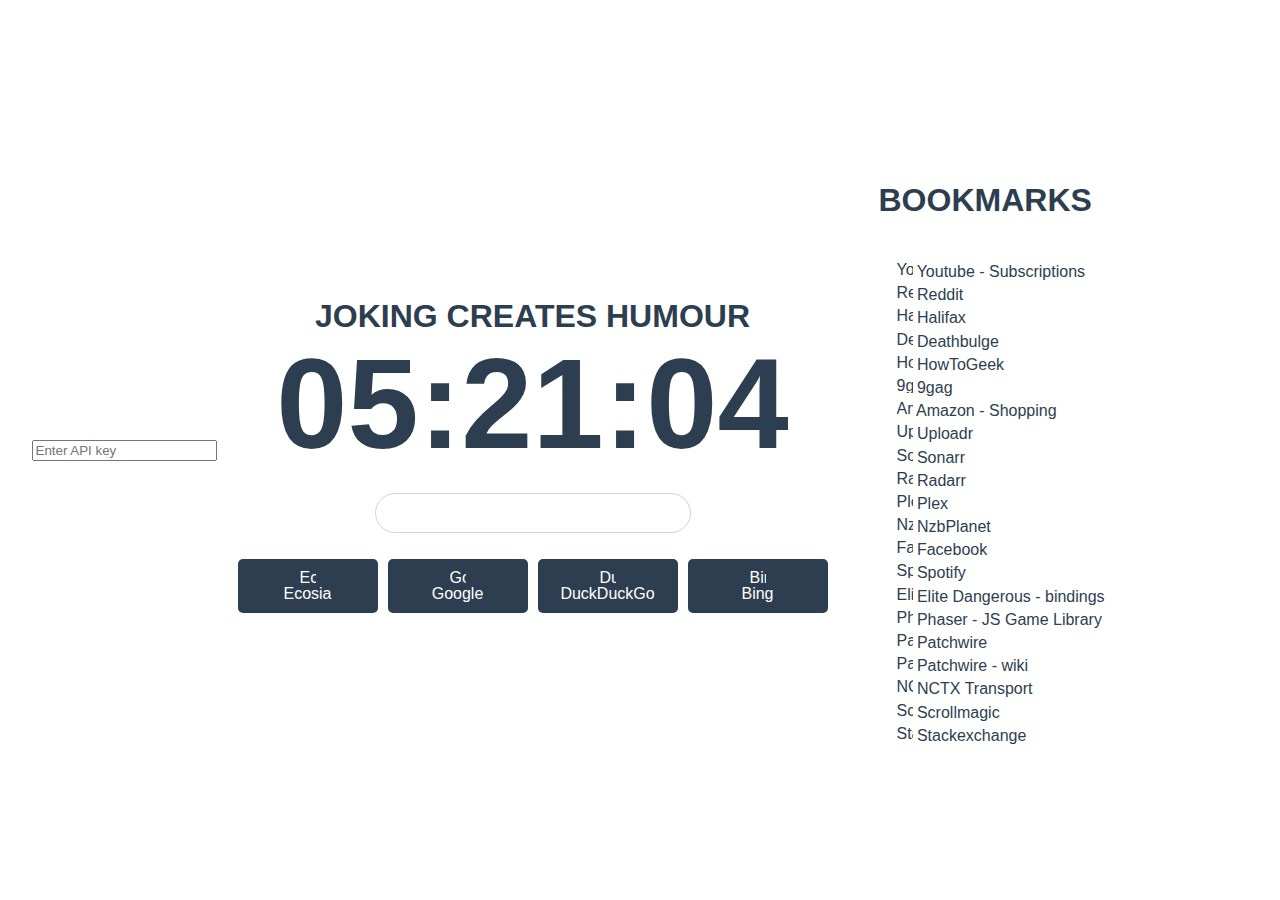
==== index.html @ f739bcbb "WIP - successfully stored api key" ====
<html>
<head>
    <link rel="stylesheet" href="./style.css"></link>
    <title></title>
    <link rel="icon" href="assets/favicon.svg"/>
</head>
<body>
    <div class="newsContainer">
        <input class="newsApiSubmit" type="text" placeholder="Enter API key">
        <div class="newsFeed"></div>
    </div>
    <div class="container">
        <h2 id="title"></h2>
        <h1 class="clock"></h1>
        <input id="searchText" type="text">
        <div id="searchSelectContainer"></div>
    </div>
    <div>
        <h2>Bookmarks</h2>
        <div id="bookmarkContainer"></div>
    </div>
</body>
<script src="script.js"></script>
</html>
---- style.css ----
body {
    background-color: #fff;
    color: #2c3e50;
    font-family: 'Gill Sans', 'Gill Sans MT', Calibri, 'Trebuchet MS', sans-serif;
    display: flex;
    justify-content: center;
    align-items: center;
}

.container {
    width: 50%;
    display: flex;
    flex-direction: column;
    align-items: center;
}

h1 {
    font-size: 800%;
    text-transform: uppercase;
    padding: 30px;
    border-radius: 5px;
}

h2 {
    font-size: 200%;
    text-transform: uppercase;
    padding: 0 30px;
    border-radius: 5px;
}

#title{
    margin-bottom: -120px;
}

@keyframes glowEffect {
    100% {
        box-shadow: 0 4px 8px 0 rgba(0, 0, 0, 0.2), 0 6px 20px 0 rgba(0, 0, 0, 0.19);
    }
}

img {
    height: 100%;
    width: 100%;
}

#searchText {
    min-width: 300px;
    width:50%;
    padding: 10px 20px;
    border-radius: 50px;
    border: 1px solid lightgrey;
    margin-top: -100px;
    font-size: 1rem;
    text-align: center;
}

#searchText:hover {
    cursor: pointer;
    animation: glowEffect 1s forwards;
    outline: 0;
}

#searchText:focus {
    cursor: pointer;
    animation: glowEffect 1s forwards;
    outline: 0;
}

#searchText:focus::-webkit-input-placeholder { color:transparent; }
#searchText:focus:-moz-placeholder { color:transparent; } /* FF 4-18 */
#searchText:focus::-moz-placeholder { color:transparent; } /* FF 19+ */
#searchText:focus:-ms-input-placeholder { color:transparent; } /* IE 10+ */

#bookmarkContainer {
    max-height: 500px;
    width: 400px;
    overflow-y: scroll;
    overflow-x: hidden;
}

#bookmarkContainer ul {
    list-style: none;
}

#bookmarkContainer ul li {
    margin-bottom: 0.2rem;
}

#bookmarkContainer ul a {
    text-decoration: none;
    color: #2c3e50;
    margin-left: 0.5rem;
}

.favicon{
    width:16px;
    height:16px;
}

::-webkit-scrollbar {
    width:10px;
}

::-webkit-scrollbar-thumb {
    background: #2c3e50;
}

#searchSelectContainer {
    width: 100%;
    margin-top: 10px;
}

#searchSelectContainer ul {
    list-style: none;
    display: flex;
    justify-content: center;
    flex-wrap: wrap;
    padding: 0;
}

.searchEngineChoice {
    display: flex;
    flex-direction: column;
    align-items: center;
    background: #2c3e50;
    color: #fff;
    padding: 10px 20px;
    width: 100px;
    border-radius: 5px;
    margin-left: 5px;
    margin-right: 5px;
}

.searchEngineChoice:hover {
    cursor: pointer;
    background: #536e8a;
}

.backgroundContainer {
    height: 100vh;
    width: 100vw;
    z-index: -9999;
    position: absolute;
}

.weatherContainer {
    position: absolute;
    top: 20px;
    left: 20px;
    width: 300px;
    height: 200px;
    display: flex;
    justify-content: center;
    align-items: center;
}

.weatherContainer .submitArrow {
    height: 24px;
    width: 24px;
}

.weatherContainer input {
    padding: 5px;
    border-radius: 15px;
    font-size: 1rem;
    border: 1px solid grey;
}
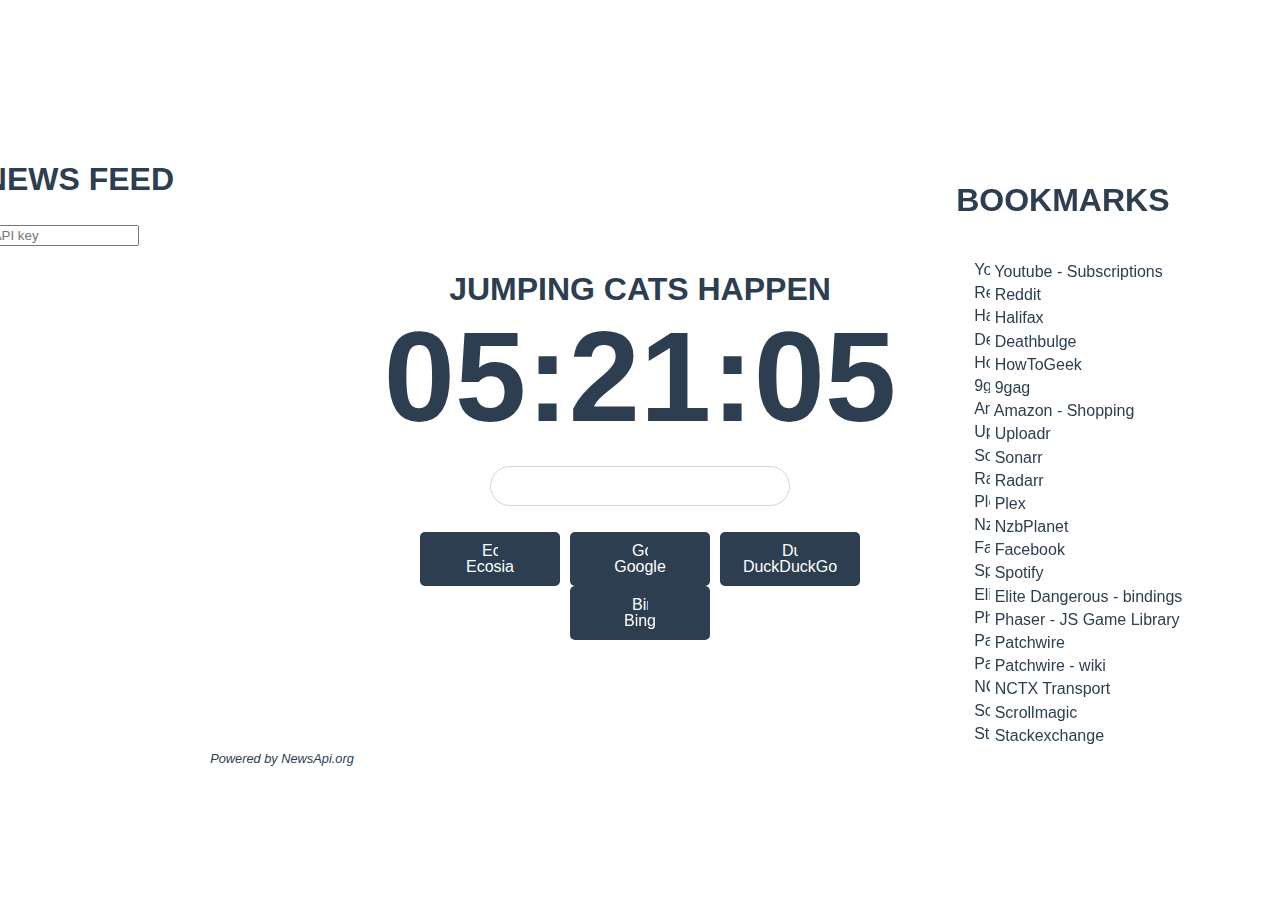
==== commit 4959a1b7: "News feed now fetches correctly" ====
--- a/index.html
+++ b/index.html
@@ -6,8 +6,14 @@
 </head>
 <body>
     <div class="newsContainer">
+        <h2>News Feed</h2>
         <input class="newsApiSubmit" type="text" placeholder="Enter API key">
         <div class="newsFeed"></div>
+        <div class="newsLink">
+            <a href="https://newsapi.org">
+                Powered by NewsApi.org
+            </a>
+        </div>
     </div>
     <div class="container">
         <h2 id="title"></h2>
--- a/style.css
+++ b/style.css
@@ -143,25 +143,39 @@
     position: absolute;
 }
 
-.weatherContainer {
-    position: absolute;
-    top: 20px;
-    left: 20px;
-    width: 300px;
-    height: 200px;
-    display: flex;
-    justify-content: center;
-    align-items: center;
+.hidden {
+    display: none;
 }
 
-.weatherContainer .submitArrow {
-    height: 24px;
-    width: 24px;
+.newsFeed {
+    height: 500px;
+    width: 400px;
+    overflow-x: hidden;
 }
 
-.weatherContainer input {
+.articleContainer {
     padding: 5px;
-    border-radius: 15px;
-    font-size: 1rem;
-    border: 1px solid grey;
+}
+
+.articleContainer a {
+    text-decoration: none;
+    color: #2c3e50;
+}
+
+.articleImage {
+    object-fit: contain;
+    height: initial;
+    margin-bottom: 5px;
+}
+
+.newsLink {
+    text-align: right;
+    margin-top: 5px;
+}
+
+.newsLink a {
+    text-decoration: none;
+    color: #2c3e50;
+    font-size: 0.8rem;
+    font-style: italic;
 }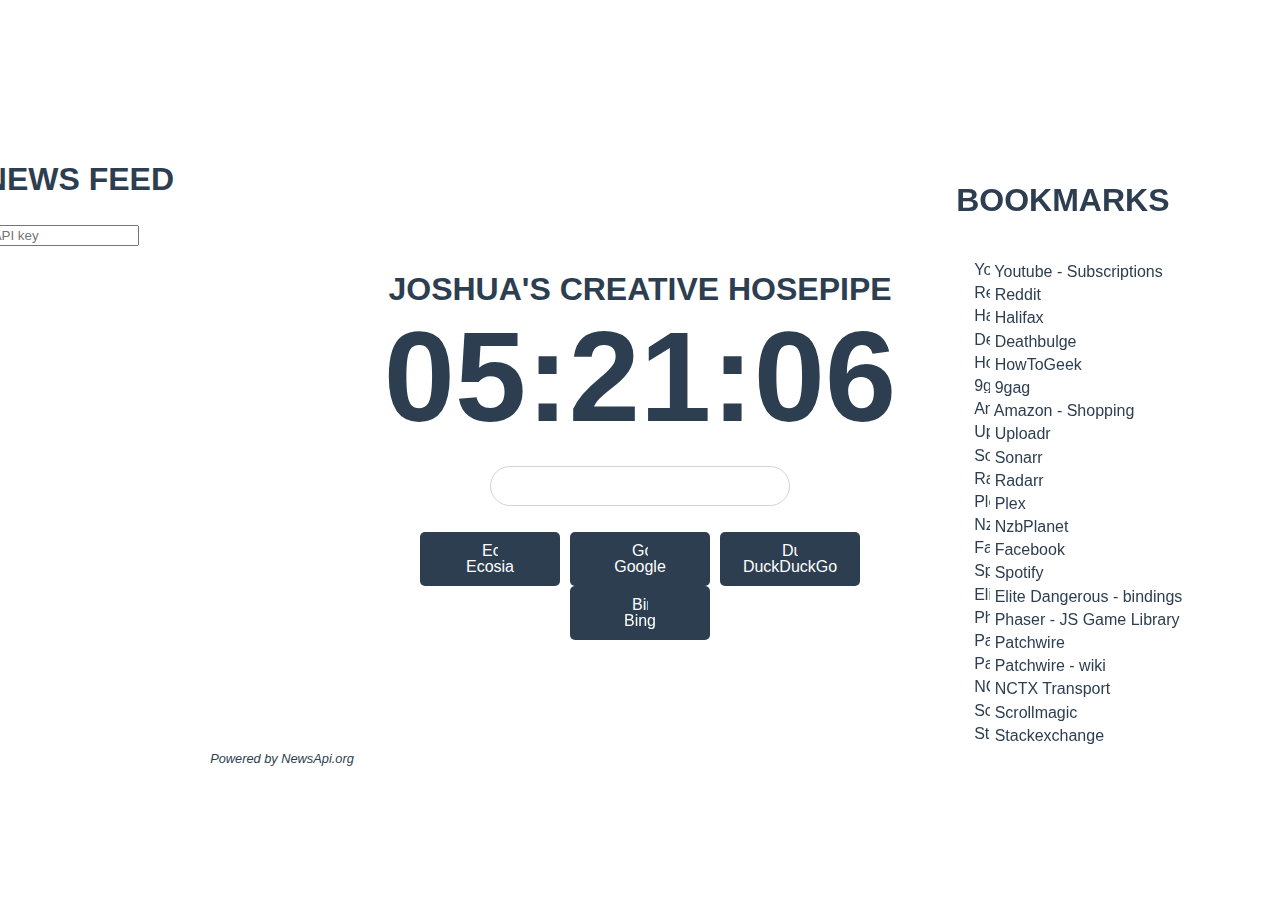
==== commit 01cf15dc: "Added ico for favicon" ====
--- a/index.html
+++ b/index.html
@@ -2,7 +2,7 @@
 <head>
     <link rel="stylesheet" href="./style.css"></link>
     <title></title>
-    <link rel="icon" href="assets/favicon.svg"/>
+    <link rel="shortcut icon" type="image/x-icon" href="assets/favicon.ico"/>
 </head>
 <body>
     <div class="newsContainer">
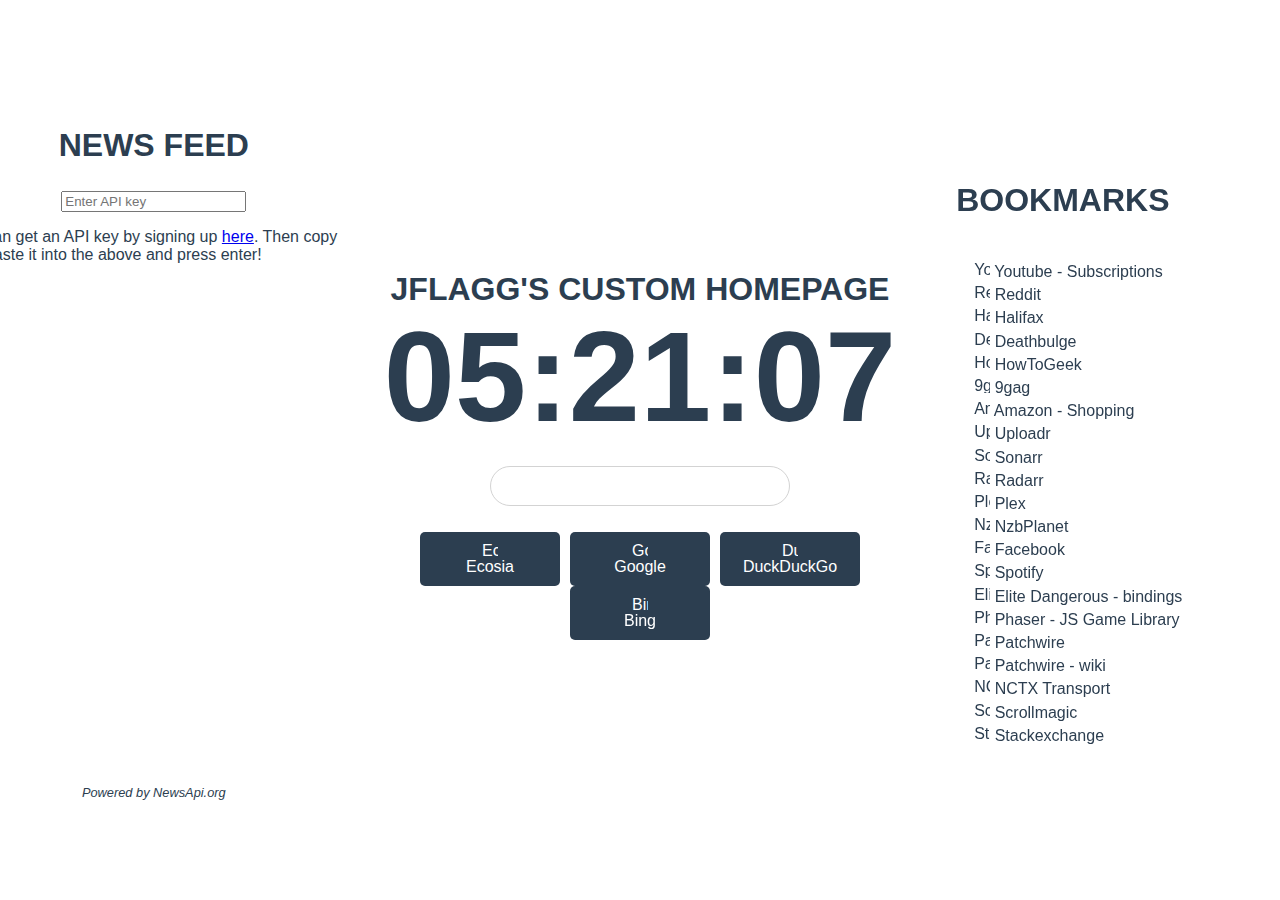
==== commit 9eba74d0: "Added message about adding api key" ====
--- a/index.html
+++ b/index.html
@@ -8,6 +8,7 @@
     <div class="newsContainer">
         <h2>News Feed</h2>
         <input class="newsApiSubmit" type="text" placeholder="Enter API key">
+        <p class="newsApiInfo">You can get an API key by signing up <a target="_blank" href="https://newsapi.org">here</a>. Then copy and paste it into the above and press enter!</p>
         <div class="newsFeed"></div>
         <div class="newsLink">
             <a href="https://newsapi.org">
--- a/style.css
+++ b/style.css
@@ -178,4 +178,12 @@
     color: #2c3e50;
     font-size: 0.8rem;
     font-style: italic;
+}
+
+.newsContainer {
+    display: flex;
+    flex-direction: column;
+    justify-content: center;
+    align-items: center;
+    width: 500px;
 }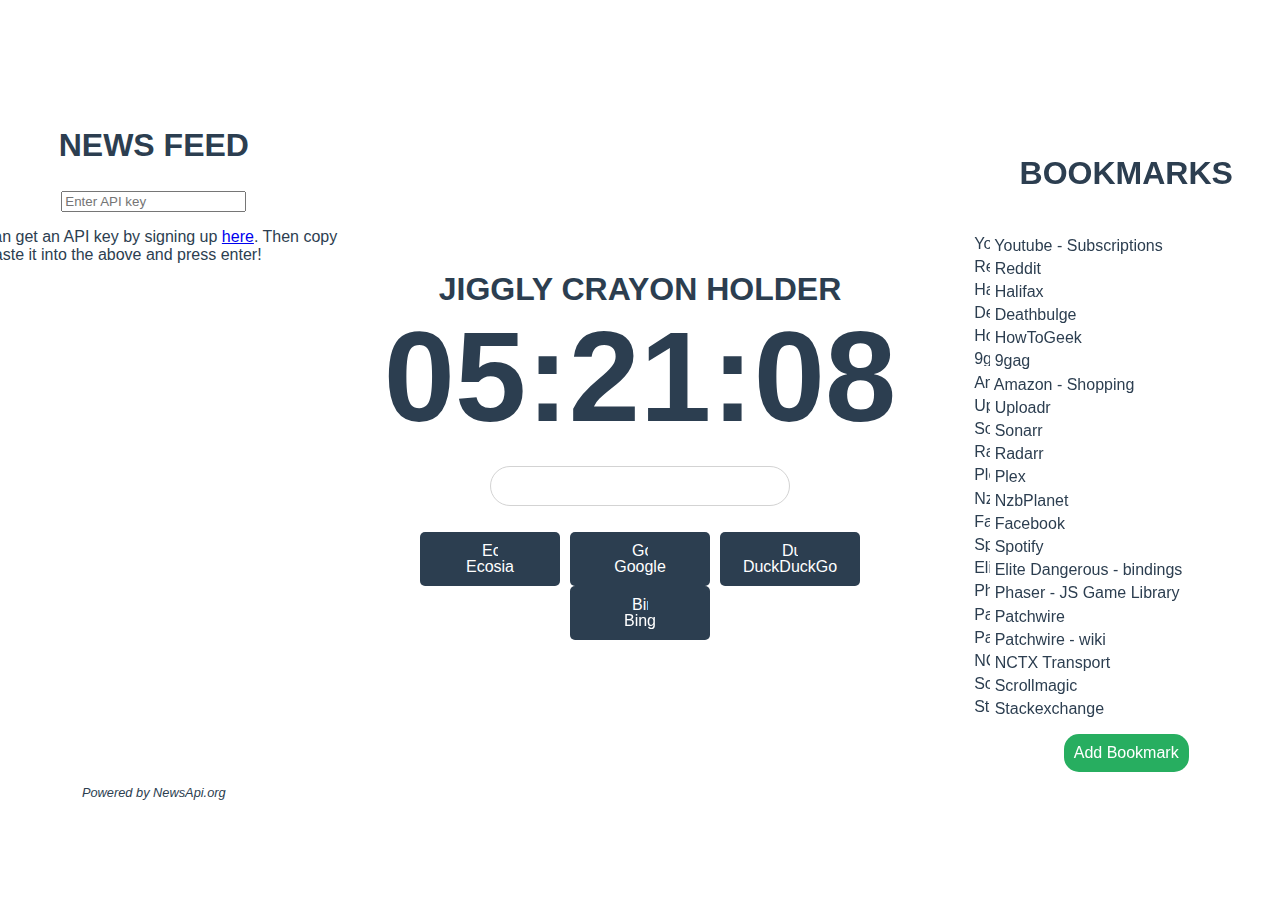
==== commit 1d61a0d6: "WIP - started work on adding bookmarks" ====
--- a/index.html
+++ b/index.html
@@ -22,9 +22,20 @@
         <input id="searchText" type="text">
         <div id="searchSelectContainer"></div>
     </div>
-    <div>
+    <div class="bookmarkSectionContainer">
         <h2>Bookmarks</h2>
         <div id="bookmarkContainer"></div>
+        <input type="button" class="greenButton" id="newBookmarkButton" value="Add Bookmark">
+    </div>
+    <div class="overlay hidden"></div>
+    <div class="newBookmarkForm hidden">
+        <h2>New Bookmark</h2>
+        <label for="bookmarkName">Name:</label>
+        <input type="text" name="bookmarkName" id="bookmarkName">
+        <label for="bookmarkSite">Site:</label>
+        <input type="text" name="bookmarkSite" id="bookmarkSite">
+        <label for="bookmarkLink">Link:</label>
+        <input type="text" name="bookmarkLink" id="bookmarkLink">
     </div>
 </body>
 <script src="script.js"></script>
--- a/style.css
+++ b/style.css
@@ -145,6 +145,7 @@
 
 .hidden {
     display: none;
+    visibility: hidden;
 }
 
 .newsFeed {
@@ -186,4 +187,46 @@
     justify-content: center;
     align-items: center;
     width: 500px;
+}
+
+.bookmarkSectionContainer {
+    display: flex;
+    flex-direction: column;
+    justify-content: center;
+    align-items: center;
+}
+
+.greenButton {
+    background-color: #27ae60;
+    color: #fff;
+    padding: 10px;
+    border: none;
+    border-radius: 15px;
+    margin-top: 15px;
+    font-size: 1rem;
+}
+
+.greenButton:hover {
+    cursor: pointer;
+    background-color: #3cc274;
+}
+
+.overlay {
+    position: absolute;
+    top: 0;
+    left: 0;
+    height: 100vh;
+    width: 100vw;
+    overflow: hidden;
+    background-color: black;
+    opacity: 0.3;
+}
+
+.newBookmarkForm {
+    position: absolute;
+    background-color: #fff;
+    padding: 20px;
+    display: flex;
+    flex-direction: column;
+    box-shadow: 0 4px 8px 0 rgba(0, 0, 0, 0.2), 0 6px 20px 0 rgba(0, 0, 0, 0.19);
 }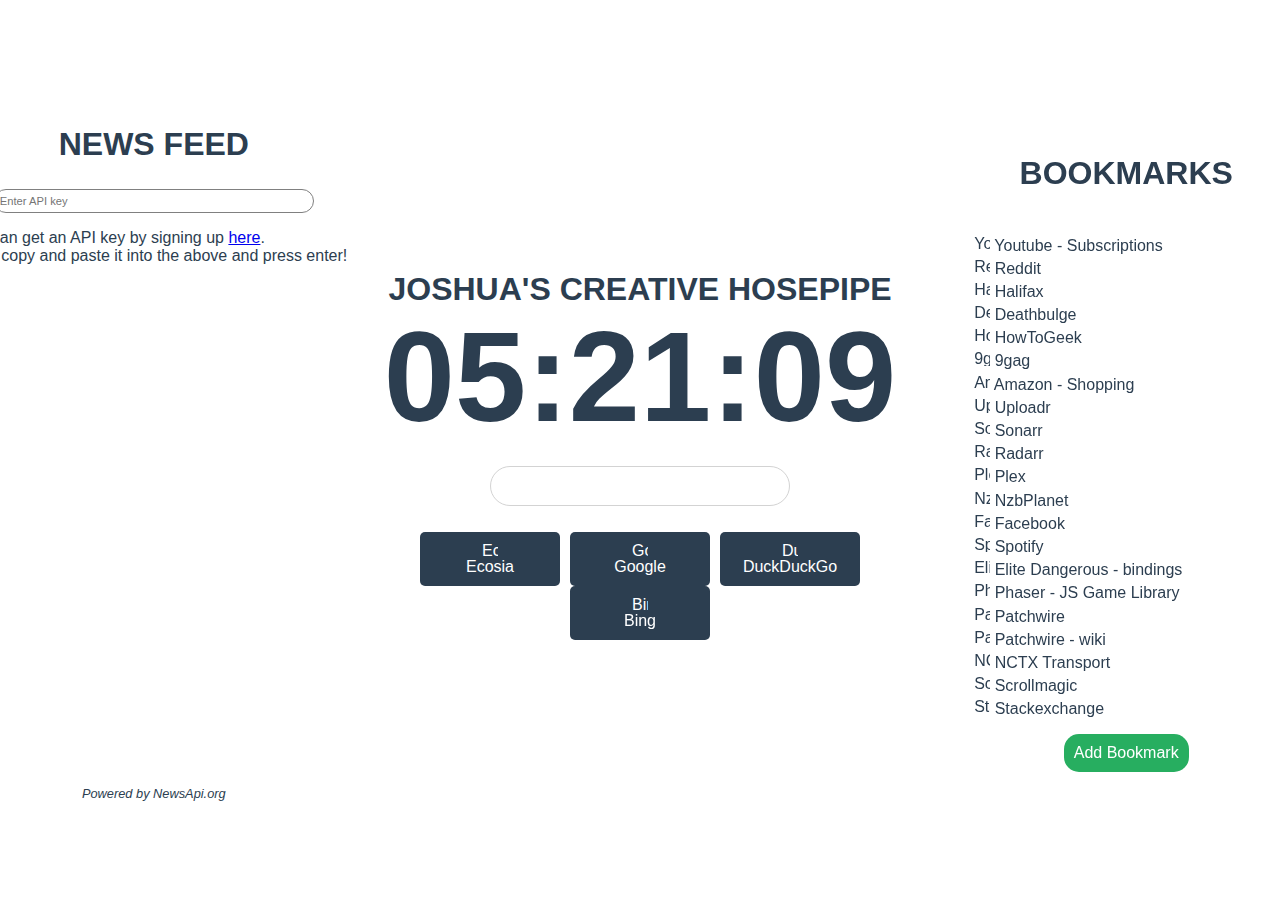
==== commit 61bf115f: "Fixed up css for adding api key text" ====
--- a/index.html
+++ b/index.html
@@ -8,7 +8,7 @@
     <div class="newsContainer">
         <h2>News Feed</h2>
         <input class="newsApiSubmit" type="text" placeholder="Enter API key">
-        <p class="newsApiInfo">You can get an API key by signing up <a target="_blank" href="https://newsapi.org">here</a>. Then copy and paste it into the above and press enter!</p>
+        <p class="newsApiInfo">You can get an API key by signing up <a target="_blank" href="https://newsapi.org">here</a>. <br/>Then copy and paste it into the above and press enter!</p>
         <div class="newsFeed"></div>
         <div class="newsLink">
             <a href="https://newsapi.org">
--- a/style.css
+++ b/style.css
@@ -229,4 +229,24 @@
     display: flex;
     flex-direction: column;
     box-shadow: 0 4px 8px 0 rgba(0, 0, 0, 0.2), 0 6px 20px 0 rgba(0, 0, 0, 0.19);
-}+}
+
+.newsApiSubmit {
+    padding: 5px;
+    border: 1px solid grey;
+    border-radius: 15px;
+    font-size: 0.7rem;
+    width: 80%;
+}
+
+.newsApiSubmit:hover {
+    cursor: pointer;
+    animation: glowEffect 1s forwards;
+    outline: 0;
+}
+
+.newsApiSubmit:focus {
+    cursor: pointer;
+    animation: glowEffect 1s forwards;
+    outline: 0;
+}
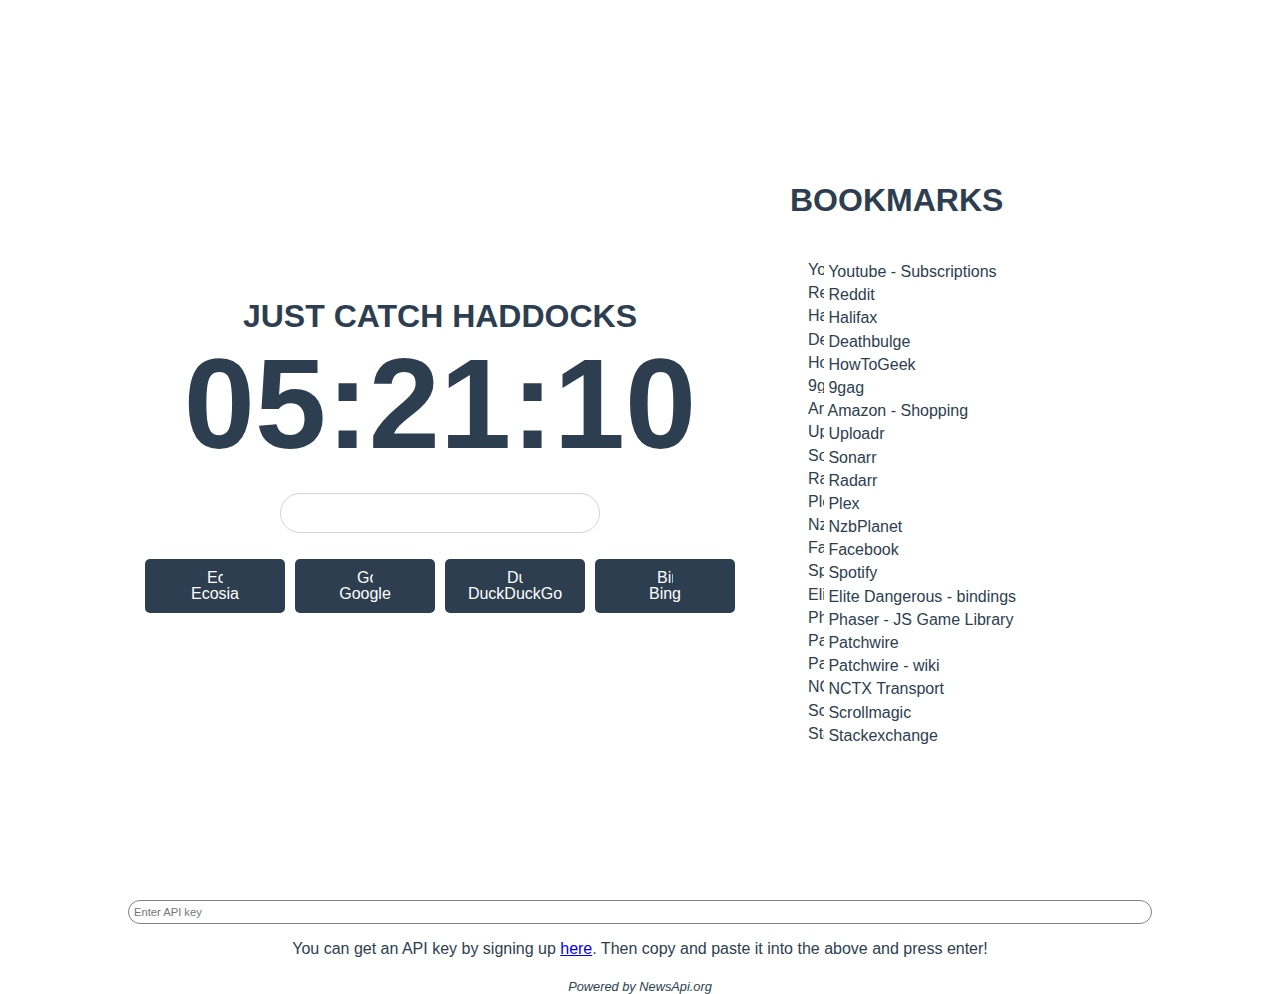
==== commit 3513833f: "Made news feed full screen and locked scroll" ====
--- a/index.html
+++ b/index.html
@@ -5,10 +5,21 @@
     <link rel="shortcut icon" type="image/x-icon" href="assets/favicon.ico"/>
 </head>
 <body>
+    <div class="mainContainer">
+        <div class="container">
+            <h2 id="title"></h2>
+            <h1 class="clock"></h1>
+            <input id="searchText" type="text">
+            <div id="searchSelectContainer"></div>
+        </div>
+        <div>
+            <h2>Bookmarks</h2>
+            <div id="bookmarkContainer"></div>
+        </div>
+    </div>
     <div class="newsContainer">
-        <h2>News Feed</h2>
         <input class="newsApiSubmit" type="text" placeholder="Enter API key">
-        <p class="newsApiInfo">You can get an API key by signing up <a target="_blank" href="https://newsapi.org">here</a>. <br/>Then copy and paste it into the above and press enter!</p>
+        <p class="newsApiInfo">You can get an API key by signing up <a target="_blank" href="https://newsapi.org">here</a>. Then copy and paste it into the above and press enter!</p>
         <div class="newsFeed"></div>
         <div class="newsLink">
             <a href="https://newsapi.org">
@@ -16,27 +27,6 @@
             </a>
         </div>
     </div>
-    <div class="container">
-        <h2 id="title"></h2>
-        <h1 class="clock"></h1>
-        <input id="searchText" type="text">
-        <div id="searchSelectContainer"></div>
-    </div>
-    <div class="bookmarkSectionContainer">
-        <h2>Bookmarks</h2>
-        <div id="bookmarkContainer"></div>
-        <input type="button" class="greenButton" id="newBookmarkButton" value="Add Bookmark">
-    </div>
-    <div class="overlay hidden"></div>
-    <div class="newBookmarkForm hidden">
-        <h2>New Bookmark</h2>
-        <label for="bookmarkName">Name:</label>
-        <input type="text" name="bookmarkName" id="bookmarkName">
-        <label for="bookmarkSite">Site:</label>
-        <input type="text" name="bookmarkSite" id="bookmarkSite">
-        <label for="bookmarkLink">Link:</label>
-        <input type="text" name="bookmarkLink" id="bookmarkLink">
-    </div>
 </body>
 <script src="script.js"></script>
 </html>--- a/style.css
+++ b/style.css
@@ -1,10 +1,16 @@
-body {
+html, body {
     background-color: #fff;
     color: #2c3e50;
     font-family: 'Gill Sans', 'Gill Sans MT', Calibri, 'Trebuchet MS', sans-serif;
-    display: flex;
-    justify-content: center;
-    align-items: center;
+    overflow-x: hidden;
+    margin: 0;
+}
+
+.mainContainer {
+    display: flex;
+    justify-content: center;
+    align-items: center;
+    height: 100vh;
 }
 
 .container {
@@ -145,28 +151,43 @@
 
 .hidden {
     display: none;
-    visibility: hidden;
 }
 
 .newsFeed {
-    height: 500px;
-    width: 400px;
-    overflow-x: hidden;
 }
 
 .articleContainer {
-    padding: 5px;
+    background: none;
 }
 
 .articleContainer a {
     text-decoration: none;
-    color: #2c3e50;
+    color: #fff;
+    position: relative;
 }
 
 .articleImage {
-    object-fit: contain;
-    height: initial;
-    margin-bottom: 5px;
+    background-attachment: fixed;
+    height: 150vh;
+    width: 100vw;
+    background-size: cover;
+    background-repeat: no-repeat;
+    display: flex;
+    justify-content: center;
+    align-items: center;
+    flex-direction: column;
+}
+
+.articleImage strong {
+    font-size: 300%;
+    padding-left: 10vw;
+    padding-right: 10vw;
+}
+
+.articleImage p {
+    font-size: 150%;
+    padding-left: 10vw;
+    padding-right: 10vw;
 }
 
 .newsLink {
@@ -186,8 +207,9 @@
     flex-direction: column;
     justify-content: center;
     align-items: center;
-    width: 500px;
-}
+    width: 100vw;
+}
+
 
 .bookmarkSectionContainer {
     display: flex;
@@ -249,4 +271,4 @@
     cursor: pointer;
     animation: glowEffect 1s forwards;
     outline: 0;
-}
+}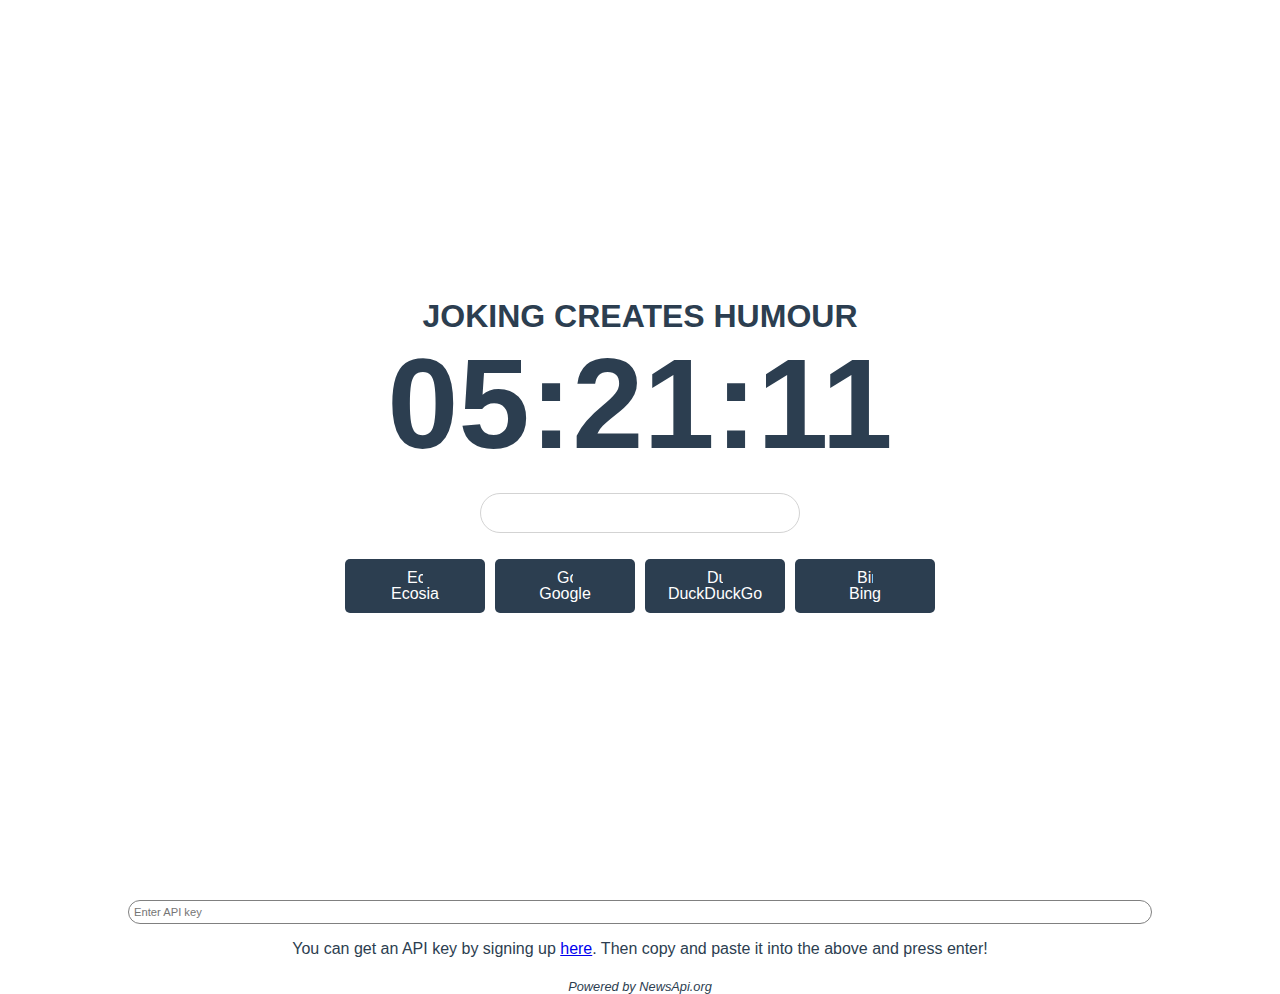
==== commit 2f6bc599: "Added scroll lock to newsfeeds" ====
--- a/index.html
+++ b/index.html
@@ -12,10 +12,6 @@
             <input id="searchText" type="text">
             <div id="searchSelectContainer"></div>
         </div>
-        <div>
-            <h2>Bookmarks</h2>
-            <div id="bookmarkContainer"></div>
-        </div>
     </div>
     <div class="newsContainer">
         <input class="newsApiSubmit" type="text" placeholder="Enter API key">
@@ -28,5 +24,6 @@
         </div>
     </div>
 </body>
+<script src="https://cdnjs.cloudflare.com/ajax/libs/ScrollMagic/2.0.7/ScrollMagic.min.js"></script>
 <script src="script.js"></script>
 </html>--- a/style.css
+++ b/style.css
@@ -168,26 +168,15 @@
 
 .articleImage {
     background-attachment: fixed;
-    height: 150vh;
+    height: 200vh;
     width: 100vw;
     background-size: cover;
     background-repeat: no-repeat;
-    display: flex;
-    justify-content: center;
-    align-items: center;
-    flex-direction: column;
-}
-
-.articleImage strong {
-    font-size: 300%;
-    padding-left: 10vw;
-    padding-right: 10vw;
-}
-
-.articleImage p {
-    font-size: 150%;
-    padding-left: 10vw;
-    padding-right: 10vw;
+	background-position: center;
+    display: flex;
+    justify-content: center;
+    align-items: center;
+    flex-direction: column;
 }
 
 .newsLink {
@@ -271,4 +260,37 @@
     cursor: pointer;
     animation: glowEffect 1s forwards;
     outline: 0;
-}+}
+
+.articleDescription {
+    max-width: 25vw;
+    align-self: flex-start;
+    font-size: 150%;
+    padding-left: 10vw;
+    padding-right: 10vw;
+}
+
+.articleTitle {
+    font-size: 300%;
+    padding-left: 10vw;
+    padding-right: 10vw;
+    width: 80vw;
+}
+
+.articleTitle::after {
+    content: "";
+    width: 100%;
+    height: 1px;
+    background-color: white;
+    display: block;
+    margin-top: 20px;
+}
+
+.scroll {
+    position: relative;
+    display: flex;
+    flex-direction: column;
+    /* scrollmagic cant seem to calculate widths correctly hence the following */
+    width: 100% !important;
+    left: 0 !important;
+}
